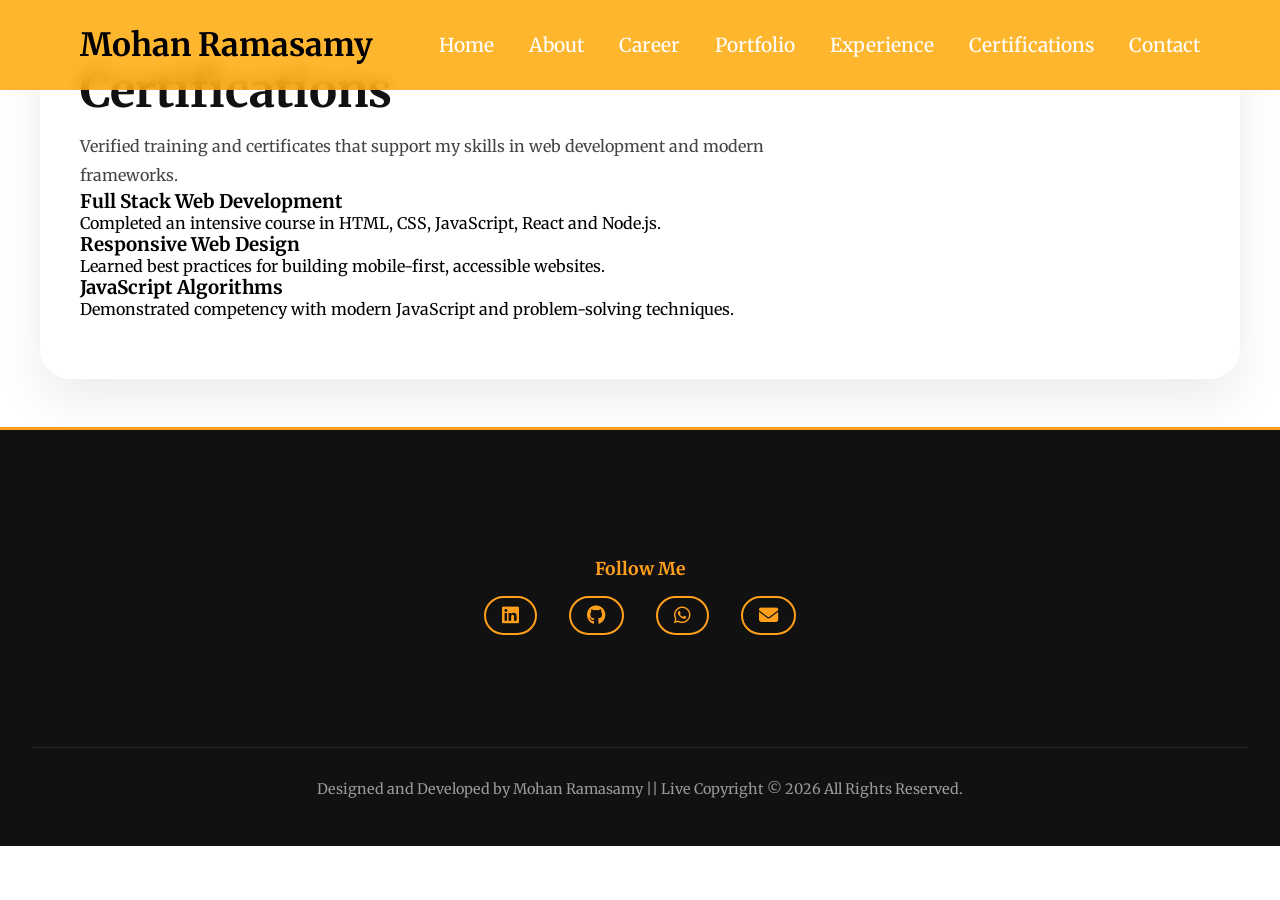
==== certifications.html @ 6d0824c8 "added some new section" ====
<!doctype html>
<html lang="en">
  <head>
    <meta charset="UTF-8" />
    <meta name="viewport" content="width=device-width, initial-scale=1.0" />
    <title>Certifications - Mohan Ramasamy</title>
    <link rel="icon" href="./images/Mohan linkedin profile.jpeg" />
    <link
      rel="stylesheet"
      href="https://cdnjs.cloudflare.com/ajax/libs/font-awesome/6.4.0/css/all.min.css"
    />
    <link rel="stylesheet" href="style.css" />
    <link rel="preconnect" href="https://fonts.googleapis.com" />
    <link rel="preconnect" href="https://fonts.gstatic.com" crossorigin />
    <link
      href="https://fonts.googleapis.com/css2?family=Alfa+Slab+One&family=Changa+One:ital@0;1&family=Pliant:ital,wght@0,100..900;1,100..900&display=swap"
      rel="stylesheet"
    />
    <link
      href="https://fonts.googleapis.com/css2?family=Alfa+Slab+One&family=Bungee+Shade&family=Changa+One:ital@0;1&family=Pliant:ital,wght@0,100..900;1,100..900&display=swap"
      rel="stylesheet"
    />
    <link
      href="https://fonts.googleapis.com/css2?family=Alfa+Slab+One&family=Bungee+Shade&family=Changa+One:ital@0;1&family=Merriweather:ital,opsz,wght@0,18..144,300..900;1,18..144,300..900&family=Pliant:ital,wght@0,100..900;1,100..900&display=swap"
      rel="stylesheet"
    />
  </head>
  <body>
    <header>
      <nav>
        <h1 class="name-bar">Mohan Ramasamy</h1>
        <ul class="home-bar">
          <li><a href="index.html#home">Home</a></li>
          <li><a href="index.html#about">About</a></li>
          <li><a href="index.html#career">Career</a></li>
          <li><a href="index.html#portfolio">Portfolio</a></li>
          <li><a href="experience.html">Experience</a></li>
          <li><a href="certifications.html">Certifications</a></li>
          <li><a href="contact.html">Contact</a></li>
        </ul>
      </nav>
    </header>

    <section id="certifications-page">
      <div class="section-panel certifications-panel">
        <div class="section-heading">
          <h2>Certifications</h2>
          <p>
            Verified training and certificates that support my skills in web
            development and modern frameworks.
          </p>
        </div>
        <div class="certifications-list">
          <div class="certification-card">
            <h3>Full Stack Web Development</h3>
            <p>
              Completed an intensive course in HTML, CSS, JavaScript, React and
              Node.js.
            </p>
          </div>
          <div class="certification-card">
            <h3>Responsive Web Design</h3>
            <p>
              Learned best practices for building mobile-first, accessible
              websites.
            </p>
          </div>
          <div class="certification-card">
            <h3>JavaScript Algorithms</h3>
            <p>
              Demonstrated competency with modern JavaScript and problem-solving
              techniques.
            </p>
          </div>
        </div>
      </div>
    </section>

    <footer id="footer">
      <div class="footer-content">
        <div class="footer-section" id="contact">
          <h3>Follow Me</h3>
          <div class="social-icons">
            <a
              href="https://linkedin.com/in/mohanramasamyy"
              target="_blank"
              class="social-icon linkedin"
            >
              <i class="fab fa-linkedin"></i>
            </a>
            <a
              href="https://github.com"
              target="_blank"
              class="social-icon github"
            >
              <i class="fab fa-github"></i>
            </a>
            <a
              href="https://wa.me/1234567890"
              target="_blank"
              class="social-icon whatsapp"
            >
              <i class="fab fa-whatsapp"></i>
            </a>
            <a
              href="mailto:mohanramasamy2005@gmail.com"
              class="social-icon mail"
            >
              <i class="fas fa-envelope"></i>
            </a>
          </div>
        </div>
      </div>
      <div class="footer-bottom">
        <p>
          Designed and Developed by Mohan Ramasamy ||
          <span class="badge">
            <span class="badge-text">Live</span>
            <span class="badge-dot"></span>
          </span>
          Copyright &copy; 2026 All Rights Reserved.
        </p>
      </div>
    </footer>
    <script src="script.js"></script>
  </body>
</html>
---- style.css ----
﻿:root {
  --primary: #ff9f1c;
  --dark: #111;
  --light: #f9f9f9;
}
* {
  margin: 0%;
  padding: 0%;
  box-sizing: border-box;
}
html {
  scroll-behavior: smooth;
}
body {
  /* color: white; */
  /* height:100vh; */
  font-family: "Merriweather", serif;
}
header {
  position: fixed;
  top: 0;
  left: 0;
  width: 100%;
  z-index: 1000;
}
nav {
  display: flex;
  justify-content: space-between;
  align-items: center;
  background-color: rgba(255, 166, 0, 0.814);
  padding: 25px 80px;
  /* background-color:rgba(204, 140, 11, 0.433); */
  backdrop-filter: blur(8px);
  /* position:fixed;
    top:0;
    left:0;
    width:100%;
    z-index:1000; */
}
.name-bar {
  /* width:100%;
    display:flex; */
  color: black;
  font-size: 2rem;
}
.home-bar {
  /*
    color: white;
    gap: 40px;
    padding: 0px 20px;*/
  font-size: 1.2rem;
  display: flex;
  gap: 35px;
  list-style: none;
}
.home-bar a {
  color: white;
  text-decoration: none;
  transition: 0.3s;
}
.home-bar a:hover {
  color: black;
}
#home {
  position: relative;
  min-height: 100vh;
  display: flex;
  align-items: center;
}
.sidebar1,
.sidebar2 {
  position: absolute;
  /* top: 0; */
  width: 65px;
  height: 50%;
  background-color: rgba(255, 166, 0, 0.814);
}
.sidebar1 {
  left: 0;
}
.sidebar2 {
  right: 0;
}
.container {
  width: 100%;
  display: flex;
  justify-content: space-between;
  align-items: center;
  padding: 120px 100px 50px;
}
.div-left {
  flex: 1;
  /* justify-content:center; */
  margin-left: 300px;
}
.div-right {
  flex: 1;
  display: flex;
  margin-right: 250px;
  justify-content: center;
}
.image {
  width: 500px;
  height: 500px;
  border-radius: 50%;
  overflow: hidden;
  border: 6px solid orange;
}
.image img {
  width: 100%;
  height: 100%;
  object-fit: cover;
}
.hi {
  font-size: 2.2rem;
  color: orange;
  font-family: "Alfa Slab One", serif;
  width: fit-content;
  /* padding-bottom: 10px;
     */
}
.name {
  font-size: 2.7rem;
  margin: 20px 0;
  font-family: "Bungee Shade", sans-serif;
  width: fit-content;
  /* padding: 10px;
    */
}
.role {
  /* font-size: 1.2rem;
    background-color: orange;
    padding: 10px 57px;
    display:inline-block;
    */
  width: fit-content;
  background: orange;
  color: black;
  padding: 10px 94.5px;
  margin-bottom: 15px;
}
.ready {
  /* font-size: 1.2rem;
    background-color: black;
    color: orange;
    padding: 10px 20px;
    margin-top: 15px; */
  /* display:inline-block; */
  width: fit-content;
  background: black;
  color: orange;
  padding: 10px 60px;
  margin-bottom: 20px;
}
.description {
  /* font-size: 1.1rem;
    padding: 10px;
    max-width: 600px;
    line-height: 1.5; */
  width: fit-content;
  max-width: 600px;
  line-height: 1.8;
  margin-bottom: 30px;
}
.buttons {
  /* display:flex;
    gap: 20px;
    margin: 0;
    */
  width: fit-content;
  display: flex;
  gap: 20px;
}
button {
  padding: 12px 28px;
  border: none;
  border-radius: 30px;
  cursor: pointer;
  font-size: 1rem;
  transition: 0.3s;
}
.hire-button {
  /* background-color: black;
    color: white;
    border: none;
    padding: 10px 20px;
    cursor: pointer;
    font-size: 1.1rem;
    border-radius: 20px; */
  background: black;
  color: white;
}
.resume-button {
  /* background-color: black;
    color: white;
    border: none;
    padding: 10px 20px;
    cursor: pointer;
    font-size: 1.1rem;
    border-radius: 20px; */
  background: black;
  color: white;
  /* border:2px solid orange; */
}
button:hover {
  transform: translateY(-4px);
}
#about {
  min-height: 100vh;
  padding: 80px;
  background: #f2f2f2;
  color: #111;
}
.about-panel {
  max-width: 1200px;
  margin: 0 auto;
  display: flex;
  gap: 30px;
}
.about-sidebar {
  width: 320px;
  display: flex;
  flex-direction: column;
  gap: 30px;
  background: #fff;
  border-radius: 20px;
  padding: 30px;
  box-shadow: 0 20px 50px rgba(0, 0, 0, 0.08);
}
.about-photo {
  width: 100%;
  aspect-ratio: 1 / 1;
  overflow: hidden;
  border-radius: 20px;
  border: 6px solid orange;
}
.about-photo img {
  width: 100%;
  height: 100%;
  object-fit: cover;
}
.about-menu {
  display: flex;
  flex-direction: column;
  gap: 16px;
}
.about-menu-label {
  color: orange;
  font-weight: 700;
  letter-spacing: 2px;
}
.about-menu a {
  color: #111;
  text-decoration: none;
  font-size: 1.05rem;
  padding: 12px 16px;
  border-radius: 12px;
  transition: background-color 0.25s ease;
}
.about-menu a:hover {
  background: rgba(255, 166, 0, 0.15);
}
.about-content {
  flex: 1;
  display: flex;
  flex-direction: column;
  gap: 30px;
}
.about-heading h2 {
  font-size: 4rem;
  letter-spacing: 4px;
  margin-bottom: 10px;
}
.about-subtitle {
  font-size: 1.2rem;
  color: #333;
  max-width: 700px;
}
.about-description {
  font-size: 1.05rem;
  line-height: 1.9;
  max-width: 760px;
  color: #444;
}
.about-highlights {
  display: flex;
  gap: 20px;
  flex-wrap: wrap;
}
.highlight-pill {
  background: orange;
  color: #111;
  border-radius: 999px;
  padding: 12px 24px;
  font-weight: 700;
  display: inline-block;
}
.about-services {
  display: grid;
  grid-template-columns: repeat(3, minmax(180px, 1fr));
  gap: 20px;
}
.service-card {
  display: flex;
  gap: 16px;
  align-items: flex-start;
  padding: 22px;
  background: #111;
  color: #fff;
  border-radius: 18px;
}
.service-icon {
  background: orange;
  width: 60px;
  height: 60px;
  border-radius: 16px;
  display: grid;
  place-items: center;
  font-size: 1.5rem;
}
.service-card h4 {
  margin: 0 0 8px;
  font-size: 1.05rem;
}
.service-card p {
  margin: 0;
  color: #ddd;
  line-height: 1.6;
  font-size: 0.95rem;
}
.about-facts {
  display: grid;
  grid-template-columns: repeat(3, minmax(150px, 1fr));
  gap: 18px;
}
.fact-card {
  padding: 24px;
  background: #111;
  color: #fff;
  border-radius: 20px;
  text-align: center;
}
.fact-card span {
  display: block;
  font-size: 2rem;
  font-weight: 700;
  margin-bottom: 12px;
}
.fact-card p {
  margin: 0;
  color: #ddd;
  font-size: 0.95rem;
}
#resume {
  min-height: 100vh;
  padding: 80px 40px;
  background: white;
  color: black;
}
.resume-panel {
  max-width: 1200px;
  margin: 0 auto;
  display: flex;
  flex-direction: column;
  gap: 40px;
}
.resume-header {
  display: flex;
  align-items: center;
  justify-content: space-between;
  gap: 20px;
  padding: 30px;
  background: #111;
  color: #fff;
  border-radius: 24px;
}
.resume-header h2 {
  font-size: 3rem;
  margin-bottom: 10px;
}
.resume-header p {
  max-width: 760px;
  line-height: 1.8;
  color: #ddd;
}
.resume-download {
  background: orange;
  border: none;
  color: #111;
  padding: 16px 28px;
  border-radius: 30px;
  font-weight: 700;
  cursor: pointer;
}
.resume-columns {
  display: grid;
  grid-template-columns: repeat(2, minmax(0, 1fr));
  gap: 30px;
}
.resume-card {
  background: #111;
  color: #fff;
  padding: 30px;
  border-radius: 24px;
  box-shadow: 0 20px 50px rgba(0, 0, 0, 0.12);
}
.resume-card h3 {
  color: orange;
  margin-bottom: 20px;
  font-size: 1.9rem;
}
.resume-card p {
  line-height: 1.8;
  color: #ccc;
}
.resume-block {
  margin-top: 30px;
}
.resume-block h4,
.resume-item h4 {
  margin-bottom: 10px;
  color: #fff;
}
.resume-skills {
  display: flex;
  flex-wrap: wrap;
  gap: 10px;
  margin-top: 10px;
}
.resume-skills span {
  background: orange;
  color: #111;
  padding: 8px 14px;
  border-radius: 999px;
  font-size: 0.95rem;
}
.resume-item {
  margin-bottom: 24px;
}
.resume-item p {
  margin: 0;
}
#skills {
  min-height: 100vh;
  display: flex;
  justify-content: center;
  align-items: center;
  padding: 80px;
  background: #111;
  color: white;
}
#projects {
  padding: 80px 40px;
  background: white;
  color: black;
}
#contact {
  padding: 80px 40px;
  background: #f2f2f2;
  color: #111;
}
.section-panel {
  max-width: 1200px;
  margin: 0 auto;
  padding: 60px 40px;
  background: #fff;
  border-radius: 30px;
  box-shadow: 0 20px 50px rgba(0, 0, 0, 0.08);
}
.section-heading h2 {
  font-size: 3rem;
  margin-bottom: 12px;
  color: #111;
}
.section-heading p {
  max-width: 760px;
  line-height: 1.8;
  color: #444;
}
.skills-grid {
  display: grid;
  grid-template-columns: repeat(3, minmax(220px, 1fr));
  gap: 18px;
  margin-top: 30px;
}
.skill {
  display: inline-flex;
  align-items: center;
  justify-content: center;
  margin: 0.5rem;
  padding: 0.9rem 1.4rem;
  background: #111;
  border-radius: 50px;
  font-size: 0.95rem;
  font-weight: 700;
  color: white;
}
.skill:hover {
  transform: scale(1.05);
}
.projects-grid {
  display: grid;
  grid-template-columns: repeat(2, minmax(250px, 1fr));
  gap: 24px;
  margin-top: 30px;
}
.project-item {
  background: #111;
  color: #fff;
  padding: 28px;
  border-radius: 24px;
  min-height: 220px;
}
.project-title {
  margin-bottom: 14px;
  font-size: 1.5rem;
}
.project-item p {
  line-height: 1.8;
  color: #ccc;
}
.tags {
  display: inline-block;
  margin-top: 18px;
  padding: 10px 16px;
  background: orange;
  color: #111;
  border-radius: 999px;
  font-size: 0.95rem;
}
.contact-layout {
  display: grid;
  grid-template-columns: 1fr 1.3fr;
  gap: 30px;
  margin-top: 30px;
}
.contact-info {
  display: grid;
  gap: 20px;
}
.contact-card {
  background: #111;
  color: #fff;
  padding: 24px;
  border-radius: 20px;
}
.contact-card h3 {
  margin-bottom: 10px;
}
.contact-card p {
  margin: 0;
  line-height: 1.8;
}
.contact-form {
  display: flex;
  flex-direction: column;
  gap: 18px;
}
.contact-form input,
.contact-form textarea {
  width: 100%;
  padding: 16px 18px;
  border: 1px solid #ddd;
  border-radius: 16px;
  font-size: 1rem;
}
.contact-form textarea {
  resize: vertical;
}
.contact-form button {
  width: fit-content;
  padding: 14px 28px;
  border: none;
  background: orange;
  color: #111;
  border-radius: 30px;
  font-weight: 700;
  cursor: pointer;
}
/* Footer Styles */
#footer {
  background: var(--dark);
  color: var(--light);
  padding: 3rem 2rem;
  margin-top: 3rem;
  border-top: 3px solid var(--primary);
}

.footer-content {
  display: grid;
  grid-template-columns: 1fr;
  justify-items: center;
  gap: 2rem;
  max-width: 1200px;
  margin: 0 auto 2rem;
  text-align: center;
  background: var(--dark) !important;
  border-radius: 0 !important;
  box-shadow: none !important;
}

.footer-section {
  background: transparent !important;
  box-shadow: none !important;
}

.footer-section h3 {
  color: var(--primary);
  margin-top: 0;
  margin-bottom: 1rem;
  font-size: 1.1rem;
}

.footer-section p {
  font-size: 0.95rem;
  line-height: 1.6;
  color: #bbb;
}

.footer-section ul {
  list-style: none;
  padding: 0;
  margin: 0;
}

.footer-section ul li {
  margin: 0.5rem 0;
}

.footer-section a {
  color: var(--primary);
  text-decoration: none;
  transition: all 0.3s ease;
  font-size: 0.95rem;
}

.footer-section a:hover {
  color: var(--light);
  text-decoration: underline;
}

.social-icons {
  display: flex;
  justify-content: center;
  gap: 2rem;
  flex-wrap: wrap;
  margin-top: 1rem;
}

.social-icons a {
  color: inherit;
}

.social-icon {
  display: flex;
  align-items: center;
  gap: 0.5rem;
  padding: 0.5rem 1rem;
  border: 2px solid var(--primary);
  border-radius: 25px;
  transition: all 0.3s ease;
  font-size: 0.9rem;
  font-weight: 500;
  color: var(--light);
}

.social-icon:hover {
  background-color: var(--primary);
  color: var(--dark);
  transform: translateY(-2px);
  box-shadow: 0 4px 8px rgba(0, 0, 0, 0.2);
}

.social-icon i {
  font-size: 1.2rem;
  color: var(--primary);
}

.footer-bottom {
  text-align: center;
  padding-top: 2rem;
  border-top: 1px solid rgba(255, 255, 255, 0.1);
  color: #999;
  font-size: 0.9rem;
}

.footer-bottom p {
  margin: 0;
}

/* Footer Responsive */
@media (max-width: 768px) {
  .footer-content {
    grid-template-columns: 1fr;
    gap: 1.5rem;
  }

  #footer {
    padding: 2rem 1rem;
  }

  .social-icons {
    gap: 1rem;
  }

  .social-icon {
    padding: 0.4rem 0.8rem;
    font-size: 0.8rem;
  }

  .social-icon i {
    font-size: 1rem;
  }
}
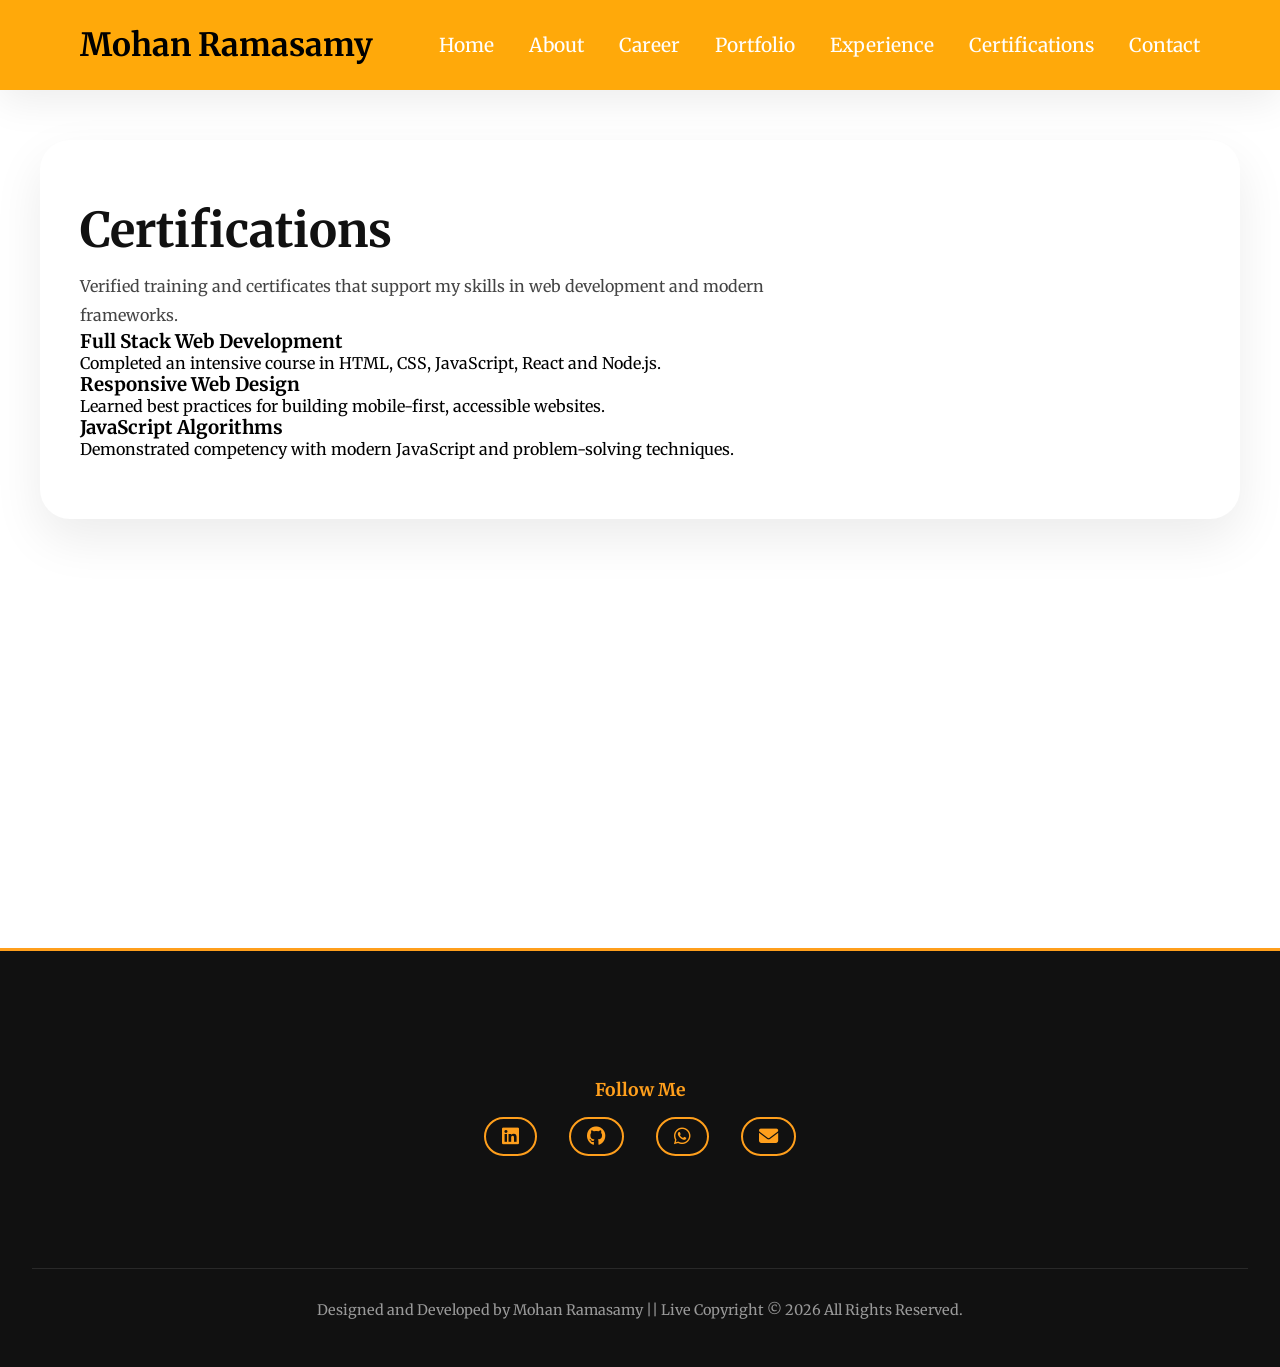
==== commit be7e26ea: "added some new sections in html file" ====
--- a/certifications.html
+++ b/certifications.html
@@ -33,9 +33,21 @@
           <li><a href="index.html#home">Home</a></li>
           <li><a href="index.html#about">About</a></li>
           <li><a href="index.html#career">Career</a></li>
-          <li><a href="index.html#portfolio">Portfolio</a></li>
-          <li><a href="experience.html">Experience</a></li>
-          <li><a href="certifications.html">Certifications</a></li>
+          <li><a href="portfolio.html">Portfolio</a></li>
+          <li class="dropdown">
+            <a href="#" class="dropdown-toggle">Experience</a>
+            <ul class="dropdown-menu">
+              <li><a href="experience.html">Experience</a></li>
+              <li><a href="projects.html">Projects</a></li>
+            </ul>
+          </li>
+          <li class="dropdown">
+            <a href="#" class="dropdown-toggle active">Certifications</a>
+            <ul class="dropdown-menu">
+              <li><a href="course.html">Course</a></li>
+              <li><a href="tech-non-tech.html">Tech & Non-Tech</a></li>
+            </ul>
+          </li>
           <li><a href="contact.html">Contact</a></li>
         </ul>
       </nav>
--- a/style.css
+++ b/style.css
@@ -10,6 +10,11 @@
 }
 html {
   scroll-behavior: smooth;
+  scroll-padding-top: 170px;
+}
+section[id] {
+  position: relative;
+  scroll-margin-top: 170px;
 }
 body {
   /* color: white; */
@@ -22,20 +27,23 @@
   left: 0;
   width: 100%;
   z-index: 1000;
+  transition:
+    transform 280ms ease,
+    box-shadow 280ms ease;
+  overflow: visible;
+}
+header.hidden {
+  transform: translateY(-100%);
 }
 nav {
   display: flex;
   justify-content: space-between;
   align-items: center;
-  background-color: rgba(255, 166, 0, 0.814);
+  background-color: rgba(255, 166, 0, 0.96);
   padding: 25px 80px;
-  /* background-color:rgba(204, 140, 11, 0.433); */
+  box-shadow: 0 10px 40px rgba(0, 0, 0, 0.08);
   backdrop-filter: blur(8px);
-  /* position:fixed;
-    top:0;
-    left:0;
-    width:100%;
-    z-index:1000; */
+  overflow: visible !important;
 }
 .name-bar {
   /* width:100%;
@@ -52,14 +60,58 @@
   display: flex;
   gap: 35px;
   list-style: none;
+  overflow: visible;
 }
 .home-bar a {
   color: white;
   text-decoration: none;
   transition: 0.3s;
 }
-.home-bar a:hover {
+.home-bar li {
+  position: relative;
+  overflow: visible;
+}
+.home-bar a:hover,
+.home-bar a.active,
+nav a.active {
+  color: black !important;
+}
+.dropdown-menu {
+  display: none;
+  position: absolute;
+  top: 100%;
+  left: 0;
+  background: rgba(255, 255, 255, 0.95);
+  border-radius: 14px;
+  box-shadow: 0 16px 40px rgba(0, 0, 0, 0.12);
+  list-style: none;
+  margin: 0;
+  padding: 10px 0;
+  min-width: 210px;
+  z-index: 2000;
+}
+.dropdown-menu li {
+  padding: 0;
+}
+.dropdown-menu a {
+  display: block;
+  padding: 10px 20px;
+  color: #111;
+  text-decoration: none;
+  font-weight: 600;
+  white-space: nowrap;
+}
+.dropdown-menu a:hover {
   color: black;
+  background: orange;
+}
+.dropdown {
+  display: inline-flex;
+  position: relative;
+  overflow: visible;
+}
+.dropdown:hover .dropdown-menu {
+  display: block !important;
 }
 #home {
   position: relative;
@@ -177,156 +229,348 @@
   border-radius: 30px;
   cursor: pointer;
   font-size: 1rem;
-  transition: 0.3s;
-}
-.hire-button {
-  /* background-color: black;
-    color: white;
-    border: none;
-    padding: 10px 20px;
-    cursor: pointer;
-    font-size: 1.1rem;
-    border-radius: 20px; */
+  transition:
+    transform 0.3s ease,
+    background-color 0.3s ease;
+}
+.hire-button,
+.resume-button {
   background: black;
   color: white;
 }
-.resume-button {
-  /* background-color: black;
-    color: white;
-    border: none;
-    padding: 10px 20px;
-    cursor: pointer;
-    font-size: 1.1rem;
-    border-radius: 20px; */
-  background: black;
-  color: white;
-  /* border:2px solid orange; */
+.hire-button:hover,
+.resume-button:hover {
+  background: #ff9f1c;
+  color: black;
 }
 button:hover {
   transform: translateY(-4px);
 }
+#about,
+#career {
+  min-height: 100vh;
+  padding: 100px 40px 40px;
+  display: flex;
+  align-items: center;
+}
+
 #about {
+  background: linear-gradient(135deg, #eef4ff 0%, #ffffff 55%, #f9f9ff 100%);
+  color: #111;
+}
+
+.about-panel,
+.career-panel {
+  width: 100%;
+  min-height: calc(100vh - 140px);
+  margin: 0 auto;
+  display: flex;
+  align-items: center;
+  justify-content: space-between;
+  gap: 40px;
+  padding: 40px;
+  background: #fff;
+  border-radius: 32px;
+  box-shadow: 0 32px 90px rgba(1, 3, 7, 0.12);
+}
+
+.career-panel {
+  background: linear-gradient(180deg, #f9fbff 0%, #ffffff 100%);
+}
+
+section#portfolio,
+#projects-page,
+#certifications-page,
+#contact-page,
+#course-page,
+#tech-non-tech-page {
+  padding-top: 140px;
   min-height: 100vh;
-  padding: 80px;
+}
+
+#experience-page {
+  padding: 140px 40px 80px;
+  min-height: 100vh;
   background: #f2f2f2;
+}
+
+.experience-panel {
+  max-width: 1180px;
+  padding: 60px 40px;
+  border-radius: 30px;
+  box-shadow: 0 20px 50px rgba(0, 0, 0, 0.08);
+}
+
+.experience-panel .section-heading { margin-bottom: 70px; }
+.experience-panel .section-heading h2 {
+  margin: 0 0 12px;
   color: #111;
-}
-.about-panel {
-  max-width: 1200px;
+  font-size: clamp(2.5rem, 5vw, 4.5rem);
+  line-height: 1.03;
+  letter-spacing: .02em;
+}
+.experience-panel .section-heading p { max-width: 760px; }
+
+.projects-panel {
+  margin-top: 60px;
+}
+
+#projects-page, .portfolio-page { background: #f2f2f2; }
+#projects-page .projects-panel, .portfolio-page .projects-panel { max-width: 1200px; }
+.portfolio-page .projects-panel { margin-top: 0; }
+section#portfolio .projects-panel { margin-top: 0; }
+.projects-panel { padding: 60px 40px; border-radius: 30px; box-shadow: 0 20px 50px rgba(0, 0, 0, 0.08); }
+#projects-page .portfolio-heading h2,
+.portfolio-page .portfolio-heading h2,
+section#portfolio .portfolio-heading h2 {
+  margin: 0;
+  color: #111;
+  font-size: clamp(2.5rem, 5vw, 4.5rem);
+  line-height: 1.03;
+  letter-spacing: .02em;
+}
+#projects-page .portfolio-heading,
+.portfolio-page .portfolio-heading,
+section#portfolio .portfolio-heading { margin-bottom: 0; }
+#projects-page .portfolio-heading h4,
+.portfolio-page .portfolio-heading h4,
+section#portfolio .portfolio-heading h4 { max-width: 760px; margin: 0; color: #444; font-size: 1rem; font-weight: 400; line-height: 1.8; }
+.projects-eyebrow { margin: 0 0 10px !important; color: var(--primary) !important; font-size: .78rem !important; font-weight: 800; letter-spacing: .12em; }
+.projects-summary { display: grid; grid-template-columns: repeat(3, 1fr); margin: 35px 0 42px; overflow: hidden; border: 1px solid rgba(255, 159, 28, .25); border-radius: 20px; background: #fffaf3; }
+.projects-summary div { padding: 20px 26px; border-right: 1px solid rgba(255, 159, 28, .25); }
+.projects-summary div:last-child { border: 0; }
+.projects-summary strong { display: block; color: #111; font-size: 1.5rem; }
+.projects-summary span { color: #666; font-size: .88rem; }
+#projects-page .projects-grid, .portfolio-page .projects-grid { margin-top: 0; }
+#projects-page .project-item, .portfolio-page .project-item, section#portfolio .project-item { border: 1px solid #ececec; border-radius: 22px; }
+#projects-page .project-image, .portfolio-page .project-image, section#portfolio .project-image { position: relative; aspect-ratio: 16 / 9; }
+.project-number { position: absolute; top: 14px; left: 14px; display: grid; width: 36px; height: 36px; place-items: center; border-radius: 50%; background: var(--primary); color: #111; font-size: .78rem; font-weight: 800; }
+#projects-page .project-info, .portfolio-page .project-info { padding: 22px; gap: 12px; }
+#projects-page .project-info, .portfolio-page .project-info, section#portfolio .project-info { padding: 22px; gap: 12px; }
+#projects-page .project-title, .portfolio-page .project-title, section#portfolio .project-title { font-size: 1.1rem; line-height: 1.35; }
+.project-tags { display: flex; flex-wrap: wrap; gap: 8px; margin-top: 4px; }
+.project-tags span { padding: 6px 10px; border-radius: 999px; background: #fff1dc; color: #8c5100; font-size: .74rem; font-weight: 700; }
+section#portfolio:not(.portfolio-page) .projects-grid { counter-reset: portfolio-activity; }
+section#portfolio:not(.portfolio-page) .project-item { position: relative; counter-increment: portfolio-activity; }
+section#portfolio:not(.portfolio-page) .project-item::before { content: counter(portfolio-activity, decimal-leading-zero); position: absolute; z-index: 2; top: 14px; left: 14px; display: grid; width: 36px; height: 36px; place-items: center; border-radius: 50%; background: var(--primary); color: #111; font-size: .78rem; font-weight: 800; }
+section#portfolio:not(.portfolio-page) .project-tag { padding: 6px 10px; border-radius: 999px; background: #fff1dc; color: #8c5100; font-size: .74rem; font-weight: 700; }
+
+.career-section {
+  display: flex;
+  justify-content: space-between;
+  align-items: flex-start;
+  gap: 40px;
+  max-width: 1180px;
   margin: 0 auto;
-  display: flex;
-  gap: 30px;
+}
+
+.career-left {
+  flex: 0 0 44%;
+  display: flex;
+  flex-direction: column;
+  gap: 24px;
+}
+
+.career-left .section-heading h2 {
+  font-size: clamp(3rem, 4vw, 4.4rem);
+  letter-spacing: 0.04em;
+  margin: 0 0 22px;
+}
+.career-eyebrow { margin: 0 0 10px !important; color: var(--primary) !important; font-size: .78rem !important; font-weight: 800; letter-spacing: .12em; }
+
+.career-left .section-heading p {
+  color: #555;
+  line-height: 1.9;
+  font-size: 1.05rem;
+  margin: 0;
+}
+
+.career-right {
+  flex: 0 0 52%;
+}
+
+.career-card {
+  background: #fff;
+  border-radius: 32px;
+  padding: 40px;
+  box-shadow: 0 28px 80px rgba(12, 35, 80, 0.08);
+  border: 1px solid rgba(255, 159, 28, 0.2);
+  transition:
+    transform 0.3s ease,
+    box-shadow 0.3s ease,
+    background-color 0.3s ease;
+}
+
+.career-card:hover {
+  transform: translateY(-6px);
+  box-shadow: 0 32px 80px rgba(255, 159, 28, 0.16);
+  background: #fffdf9;
+}
+
+.career-card-heading { display: flex; align-items: center; justify-content: space-between; gap: 20px; margin-bottom: 20px; }
+.career-card h3 {
+  font-size: 1.7rem;
+  margin: 0;
+  letter-spacing: 0.02em;
+}
+.career-card-heading span { color: var(--primary); font-size: .8rem; font-weight: 800; letter-spacing: .08em; }
+
+.education-item {
+  padding: 24px 0;
+  border-top: 1px solid #f0f3ff;
+}
+
+.education-item:first-child {
+  border-top: none;
+}
+
+.education-item h4 {
+  font-size: 1.2rem;
+  margin: 0 0 10px;
+}
+
+.education-item p {
+  margin: 0 0 8px;
+  color: #666;
+  font-size: 0.95rem;
+}
+
+.education-item span {
+  display: block;
+  color: #999;
+  font-size: 0.95rem;
+}
+
+.career-left .resume-button {
+  width: fit-content;
+}
+
+@media (max-width: 960px) {
+  .career-section {
+    flex-direction: column;
+  }
+  .career-right,
+  .career-left {
+    flex: 1;
+  }
+}
+
+@media (max-width: 720px) {
+  .career-panel {
+    padding: 40px 20px;
+  }
+  .career-card {
+    padding: 28px;
+  }
 }
 .about-sidebar {
-  width: 320px;
-  display: flex;
-  flex-direction: column;
-  gap: 30px;
-  background: #fff;
-  border-radius: 20px;
-  padding: 30px;
-  box-shadow: 0 20px 50px rgba(0, 0, 0, 0.08);
+  flex: 0 0 44%;
+  display: flex;
+  justify-content: center;
+  align-items: center;
 }
 .about-photo {
   width: 100%;
+  max-width: 460px;
   aspect-ratio: 1 / 1;
   overflow: hidden;
-  border-radius: 20px;
+  border-radius: 50%;
   border: 6px solid orange;
+  box-shadow: 0 26px 50px rgba(16, 64, 122, 0.18);
 }
 .about-photo img {
   width: 100%;
   height: 100%;
   object-fit: cover;
 }
-.about-menu {
-  display: flex;
-  flex-direction: column;
-  gap: 16px;
-}
-.about-menu-label {
-  color: orange;
-  font-weight: 700;
-  letter-spacing: 2px;
-}
-.about-menu a {
-  color: #111;
-  text-decoration: none;
-  font-size: 1.05rem;
-  padding: 12px 16px;
-  border-radius: 12px;
-  transition: background-color 0.25s ease;
-}
-.about-menu a:hover {
-  background: rgba(255, 166, 0, 0.15);
-}
 .about-content {
   flex: 1;
   display: flex;
   flex-direction: column;
-  gap: 30px;
+  gap: 24px;
 }
 .about-heading h2 {
-  font-size: 4rem;
-  letter-spacing: 4px;
-  margin-bottom: 10px;
-}
-.about-subtitle {
-  font-size: 1.2rem;
-  color: #333;
-  max-width: 700px;
+  font-size: clamp(2.8rem, 4vw, 4.2rem);
+  line-height: 1.02;
+  letter-spacing: 0.02em;
+  color: #111;
+  margin: 0;
 }
 .about-description {
   font-size: 1.05rem;
   line-height: 1.9;
   max-width: 760px;
   color: #444;
+  margin: 0;
 }
 .about-highlights {
   display: flex;
-  gap: 20px;
+  gap: 16px;
   flex-wrap: wrap;
 }
 .highlight-pill {
-  background: orange;
-  color: #111;
+  background: #0a1b2a;
+  color: #fff;
   border-radius: 999px;
-  padding: 12px 24px;
+  padding: 14px 26px;
   font-weight: 700;
   display: inline-block;
 }
-.about-services {
-  display: grid;
-  grid-template-columns: repeat(3, minmax(180px, 1fr));
-  gap: 20px;
-}
-.service-card {
+.about-actions {
   display: flex;
   gap: 16px;
-  align-items: flex-start;
-  padding: 22px;
-  background: #111;
-  color: #fff;
-  border-radius: 18px;
-}
-.service-icon {
-  background: orange;
-  width: 60px;
-  height: 60px;
-  border-radius: 16px;
-  display: grid;
-  place-items: center;
-  font-size: 1.5rem;
-}
-.service-card h4 {
-  margin: 0 0 8px;
-  font-size: 1.05rem;
-}
-.service-card p {
-  margin: 0;
-  color: #ddd;
-  line-height: 1.6;
-  font-size: 0.95rem;
+  flex-wrap: wrap;
+}
+
+.about-actions .hire-button,
+.about-actions .resume-button {
+  padding: 14px 30px;
+  border: none;
+  border-radius: 30px;
+  background: black;
+  color: white;
+  font-weight: 700;
+  cursor: pointer;
+  transition:
+    transform 0.3s ease,
+    background-color 0.3s ease;
+}
+
+.about-actions .hire-button:hover,
+.about-actions .resume-button:hover {
+  background: #ff9f1c;
+  color: black;
+  transform: translateY(-2px);
+}
+
+@media (max-width: 960px) {
+  .about-panel {
+    flex-direction: column;
+    padding: 30px;
+  }
+  .about-sidebar {
+    width: 100%;
+  }
+}
+
+@media (max-width: 720px) {
+  #about {
+    padding: 60px 20px;
+  }
+  .about-panel {
+    gap: 24px;
+  }
+  .about-heading h2 {
+    font-size: 2.4rem;
+  }
+  .about-description {
+    font-size: 1rem;
+  }
+  .resume-button,
+  .hire-button {
+    width: fit-content;
+    padding: 14px 28px;
+  }
 }
 .about-facts {
   display: grid;
@@ -476,6 +720,53 @@
   max-width: 760px;
   line-height: 1.8;
   color: #444;
+}
+
+/* Course completion gallery */
+.course-page {
+  min-height: 100vh;
+  padding: 140px 40px 80px;
+  background: #f2f2f2;
+}
+
+.course-showcase {
+  max-width: 1180px;
+  margin: 0 auto;
+  padding: 60px 40px;
+  background: #fff;
+  border-radius: 30px;
+  box-shadow: 0 20px 50px rgba(0, 0, 0, 0.08);
+}
+
+.course-heading { margin-bottom: 70px; }
+.course-eyebrow { margin: 0 0 10px; color: var(--primary); font-size: .78rem; font-weight: 800; letter-spacing: .14em; }
+.course-heading h2 { margin: 0; color: #111; font-size: clamp(2.5rem, 5vw, 4.5rem); line-height: 1.03; letter-spacing: .02em; }
+.certification-summary { display: grid; grid-template-columns: repeat(3, 1fr); margin: 0 0 38px; overflow: hidden; border: 1px solid rgba(255, 159, 28, .25); border-radius: 20px; background: #fffaf3; }
+.certification-summary div { padding: 20px 26px; border-right: 1px solid rgba(255, 159, 28, .25); }
+.certification-summary div:last-child { border-right: 0; }
+.certification-summary strong { display: block; color: #111; font-size: 1.5rem; }
+.certification-summary span { color: #666; font-size: .88rem; }
+.course-tabs { display: flex; flex-wrap: wrap; gap: 34px; margin-bottom: 54px; }
+.course-tab { border: 0; background: transparent; font: inherit; font-size: .93rem; cursor: pointer; }
+.course-grid { display: grid; grid-template-columns: repeat(3, minmax(0, 1fr)); gap: 58px 32px; counter-reset: certificate; }
+.course-card { position: relative; min-width: 0; counter-increment: certificate; }
+.course-card[hidden] { display: none; }
+.course-card::before { content: counter(certificate, decimal-leading-zero); position: absolute; z-index: 2; top: 14px; left: 14px; display: grid; width: 36px; height: 36px; place-items: center; border-radius: 50%; background: var(--primary); color: #111; font-size: .78rem; font-weight: 800; }
+.course-card h3 { margin: 18px 0 5px; color: #0b0b0b; font-size: clamp(.98rem, 1.4vw, 1.18rem); line-height: 1.25; letter-spacing: -.02em; }
+.course-card p { margin: 0; color: #767676; font-size: .96rem; line-height: 1.45; }
+.course-image { width: 100%; aspect-ratio: 16 / 10; overflow: hidden; border-radius: 12px; background: #f7f9ff; box-shadow: 0 10px 25px rgba(30, 30, 30, .07); }
+.course-image img { width: 100%; height: 100%; display: block; object-fit: cover; transition: transform .25s ease; }
+.course-card:hover .course-image img { transform: scale(1.05); }
+@media (max-width: 800px) {
+  .course-page { padding: 115px 24px 50px; }
+  .course-showcase { padding: 40px 24px; }
+  .course-heading { margin-bottom: 48px; }
+  .course-tabs { gap: 24px; margin-bottom: 38px; }
+  .course-grid { grid-template-columns: repeat(2, minmax(0, 1fr)); gap: 38px 22px; }
+}
+
+@media (max-width: 520px) {
+  .course-grid { grid-template-columns: 1fr; }
 }
 .skills-grid {
   display: grid;
@@ -500,33 +791,383 @@
 }
 .projects-grid {
   display: grid;
-  grid-template-columns: repeat(2, minmax(250px, 1fr));
-  gap: 24px;
+  grid-template-columns: repeat(auto-fit, minmax(280px, 1fr));
+  gap: 30px;
   margin-top: 30px;
 }
 .project-item {
-  background: #111;
-  color: #fff;
-  padding: 28px;
-  border-radius: 24px;
-  min-height: 220px;
+  background: #fff;
+  color: #111;
+  border-radius: 30px;
+  overflow: hidden;
+  box-shadow: 0 26px 70px rgba(18, 54, 120, 0.08);
+  transition:
+    transform 0.3s ease,
+    box-shadow 0.3s ease;
+  display: flex;
+  flex-direction: column;
+}
+.project-item:hover {
+  transform: translateY(-4px);
+  box-shadow: 0 32px 90px rgba(18, 54, 120, 0.15);
+}
+.project-item {
+  cursor: pointer;
+}
+.project-image {
+  width: 100%;
+  aspect-ratio: 16 / 10;
+  overflow: hidden;
+  background: #f7f9ff;
+}
+.project-image img {
+  width: 100%;
+  height: 100%;
+  object-fit: cover;
+  display: block;
+}
+.project-info {
+  padding: 24px;
+  display: flex;
+  flex-direction: column;
+  gap: 14px;
 }
 .project-title {
-  margin-bottom: 14px;
-  font-size: 1.5rem;
+  margin: 0;
+  font-size: 1.25rem;
+  letter-spacing: 0.02em;
 }
 .project-item p {
   line-height: 1.8;
-  color: #ccc;
-}
-.tags {
+  color: #555;
+  margin: 0;
+}
+.project-tag {
   display: inline-block;
-  margin-top: 18px;
-  padding: 10px 16px;
-  background: orange;
-  color: #111;
+  padding: 10px 18px;
   border-radius: 999px;
+  background: rgba(74, 90, 255, 0.12);
+  color: #3b47ff;
+  font-size: 0.9rem;
+  font-weight: 700;
+}
+.projects-tabs {
+  display: flex;
+  gap: 18px;
+  margin-top: 20px;
+}
+.tab {
+  color: #6f6f95;
+  text-decoration: none;
+  font-weight: 700;
+  padding: 10px 18px;
+  border-radius: 999px;
+  transition:
+    background-color 0.3s ease,
+    color 0.3s ease;
+}
+.tab.active,
+.tab:hover {
+  color: #1f1f4b;
+  background: rgba(74, 90, 255, 0.12);
+}
+.portfolio-heading {
+  display: flex;
+  justify-content: space-between;
+  align-items: flex-start;
+  gap: 30px;
+}
+.portfolio-heading > div {
+  display: flex;
+  flex-direction: column;
+  gap: 14px;
+}
+.portfolio-heading h2 {
+  margin: 0;
+}
+.portfolio-heading p {
+  max-width: 620px;
+  color: #555;
+  line-height: 1.8;
+  margin: 0;
+}
+
+.experience-top {
+  display: grid;
+  grid-template-columns: repeat(3, minmax(240px, 1fr));
+  gap: 24px;
+  margin-top: 54px;
+}
+
+.experience-eyebrow, .detail-label {
+  color: var(--primary) !important;
+  font-size: .78rem !important;
+  font-weight: 800;
+  letter-spacing: .12em;
+}
+
+.experience-summary {
+  display: grid;
+  grid-template-columns: repeat(3, 1fr);
+  margin-top: 34px;
+  border: 1px solid rgba(255, 159, 28, .25);
+  border-radius: 20px;
+  overflow: hidden;
+  background: #fffaf3;
+}
+
+.experience-summary div { padding: 20px 26px; border-right: 1px solid rgba(255, 159, 28, .25); }
+.experience-summary div:last-child { border-right: 0; }
+.experience-summary strong { display: block; color: #111; font-size: 1.5rem; }
+.experience-summary span { color: #666; font-size: .88rem; }
+
+.experience-card {
+  background: rgba(255, 255, 255, 0.95);
+  border-radius: 24px;
+  padding: 28px 24px;
+  border: 1px solid #ececec;
+  box-shadow: 0 20px 60px rgba(0, 0, 0, 0.06);
+  transition: transform .25s ease, box-shadow .25s ease;
+}
+.experience-card:hover { transform: translateY(-7px); box-shadow: 0 24px 50px rgba(255, 159, 28, .16); }
+.experience-card-top { display: flex; align-items: center; justify-content: space-between; margin-bottom: 26px; }
+.experience-number { color: var(--primary); font-size: .85rem; font-weight: 800; letter-spacing: .12em; }
+.experience-icon { display: grid; width: 42px; height: 42px; place-items: center; border-radius: 50%; background: #fff1dc; color: #c36e00; }
+
+.experience-card h3 {
+  margin: 0 0 12px;
+  font-size: 1.18rem;
+  line-height: 1.45;
+}
+
+.experience-card p {
+  margin: 8px 0;
+  color: #575757;
+  line-height: 1.7;
+}
+
+.experience-role {
+  font-weight: 800;
+  color: #1f1f4b;
+}
+
+.experience-period,
+.experience-location {
+  color: #777;
   font-size: 0.95rem;
+}
+.experience-location i { margin-right: 5px; color: var(--primary); }
+.experience-tags { display: flex; flex-wrap: wrap; gap: 8px; margin-top: 20px; }
+.experience-tags span { padding: 6px 10px; border-radius: 999px; background: #fff1dc; color: #8c5100; font-size: .76rem; font-weight: 700; }
+
+.experience-details {
+  display: grid;
+  grid-template-columns: repeat(3, minmax(220px, 1fr));
+  gap: 28px;
+  margin-top: 48px;
+}
+
+.detail-column h4 {
+  margin-bottom: 18px;
+  font-size: 1rem;
+  text-transform: uppercase;
+  letter-spacing: 0.12em;
+}
+.detail-column { padding: 26px; border-radius: 20px; background: #fafafa; border: 1px solid #ececec; }
+.detail-column .detail-label { display: block; margin-bottom: 14px; }
+
+.detail-column p {
+  color: #555;
+  line-height: 1.9;
+}
+
+.experience-gallery-section {
+  margin-top: 48px;
+}
+
+.experience-gallery-section h3 {
+  margin-bottom: 24px;
+  font-size: 1.4rem;
+}
+
+.experience-gallery {
+  display: grid;
+  grid-template-columns: repeat(3, minmax(0, 1fr));
+  gap: 18px;
+}
+
+.experience-gallery figure { position: relative; margin: 0; overflow: hidden; border-radius: 24px; }
+.experience-gallery img {
+  width: 100%;
+  height: 240px;
+  object-fit: cover;
+  display: block;
+  transition: transform .3s ease;
+}
+.experience-gallery figure:hover img { transform: scale(1.06); }
+.experience-gallery figcaption { position: absolute; right: 14px; bottom: 14px; left: 14px; padding: 10px 12px; border-radius: 10px; background: rgba(17, 17, 17, .76); color: #fff; font-size: .84rem; font-weight: 700; }
+
+@media (max-width: 760px) {
+  .experience-top, .experience-details, .experience-gallery { grid-template-columns: 1fr; }
+  .experience-summary { grid-template-columns: 1fr; }
+  .experience-summary div { border-right: 0; border-bottom: 1px solid rgba(255, 159, 28, .25); }
+  .experience-summary div:last-child { border-bottom: 0; }
+  .projects-summary { grid-template-columns: 1fr; }
+  .projects-summary div { border-right: 0; border-bottom: 1px solid rgba(255, 159, 28, .25); }
+  .projects-summary div:last-child { border-bottom: 0; }
+  .certification-summary { grid-template-columns: 1fr; }
+  .certification-summary div { border-right: 0; border-bottom: 1px solid rgba(255, 159, 28, .25); }
+  .certification-summary div:last-child { border-bottom: 0; }
+}
+
+.portfolio-modal {
+  position: fixed;
+  inset: 0;
+  display: none;
+  align-items: center;
+  justify-content: center;
+  background: rgba(5, 12, 32, 0.82);
+  z-index: 2000;
+  backdrop-filter: blur(10px);
+  opacity: 0;
+  transition: opacity 180ms ease;
+}
+
+.portfolio-modal.open {
+  display: flex;
+  opacity: 1;
+}
+
+.portfolio-modal-backdrop {
+  position: absolute;
+  inset: 0;
+  background: rgba(5, 12, 32, 0.92);
+}
+
+.portfolio-modal-content {
+  position: relative;
+  max-width: 95vw;
+  max-height: 95vh;
+  width: min(960px, 100%);
+  padding: 24px;
+  background: rgba(255, 255, 255, 0.96);
+  border: 1px solid rgba(148, 163, 184, 0.18);
+  border-radius: 30px;
+  box-shadow: 0 45px 140px rgba(8, 16, 40, 0.35);
+  z-index: 1;
+  display: flex;
+  flex-direction: column;
+  gap: 18px;
+  overflow: hidden;
+}
+
+.portfolio-modal-image-wrapper {
+  /* position: relative; */
+  width: 100%;
+  display: flex;
+  align-items: center;
+  justify-content: center;
+  gap: 16px;
+}
+
+.portfolio-modal-close {
+  position: absolute;
+  top: 18px;
+  right: 18px;
+  width: 48px;
+  height: 48px;
+  border: none;
+  border-radius: 50%;
+  background: rgba(17, 24, 39, 0.95);
+  color: #fff;
+  font-size: 1.75rem;
+  font-weight: 800;
+  cursor: pointer;
+  box-shadow: 0 16px 30px rgba(17, 24, 39, 0.28);
+}
+
+.portfolio-modal-close:hover {
+  background: rgba(17, 24, 39, 1);
+}
+
+.portfolio-modal-content img {
+  width: 100%;
+  max-height: 74vh;
+  object-fit: contain;
+  border-radius: 24px;
+  background: #eef4ff;
+  box-shadow: 0 24px 60px rgba(15, 23, 42, 0.12);
+}
+
+.portfolio-modal-nav {
+  position: absolute;
+  top: 50%;
+  transform: translateY(-50%);
+  width: 56px;
+  height: 56px;
+  border: none;
+  border-radius: 50%;
+  background: rgba(15, 23, 42, 0.92);
+  color: #f8fafc;
+  font-size: 2rem;
+  line-height: 1;
+  cursor: pointer;
+  box-shadow: 0 22px 48px rgba(15, 23, 42, 0.28);
+  transition:
+    transform 0.2s ease,
+    background-color 0.2s ease,
+    box-shadow 0.2s ease;
+}
+
+.portfolio-modal-prev {
+  left: 16px;
+}
+
+.portfolio-modal-next {
+  right: 16px;
+}
+
+.portfolio-modal-nav:hover {
+  transform: translateY(-50%) scale(1.05);
+  background: rgba(15, 23, 42, 1);
+  box-shadow: 0 26px 56px rgba(15, 23, 42, 0.36);
+}
+
+.portfolio-modal-content p {
+  margin: 0;
+  color: #24303f;
+  font-size: 0.95rem;
+  text-align: left;
+  line-height: 1.7;
+}
+
+@media (max-width: 780px) {
+  .portfolio-heading {
+    flex-direction: column;
+    align-items: flex-start;
+  }
+  .portfolio-modal {
+    align-items: flex-end;
+    padding: 16px;
+  }
+  .portfolio-modal-content {
+    width: 100%;
+    max-width: 100%;
+    max-height: 90vh;
+    padding: 18px;
+    border-radius: 24px;
+  }
+  .portfolio-modal-close {
+    top: 14px;
+    right: 14px;
+    width: 44px;
+    height: 44px;
+    font-size: 1.5rem;
+  }
+  .portfolio-modal-nav {
+    width: 48px;
+    height: 48px;
+  }
 }
 .contact-layout {
   display: grid;
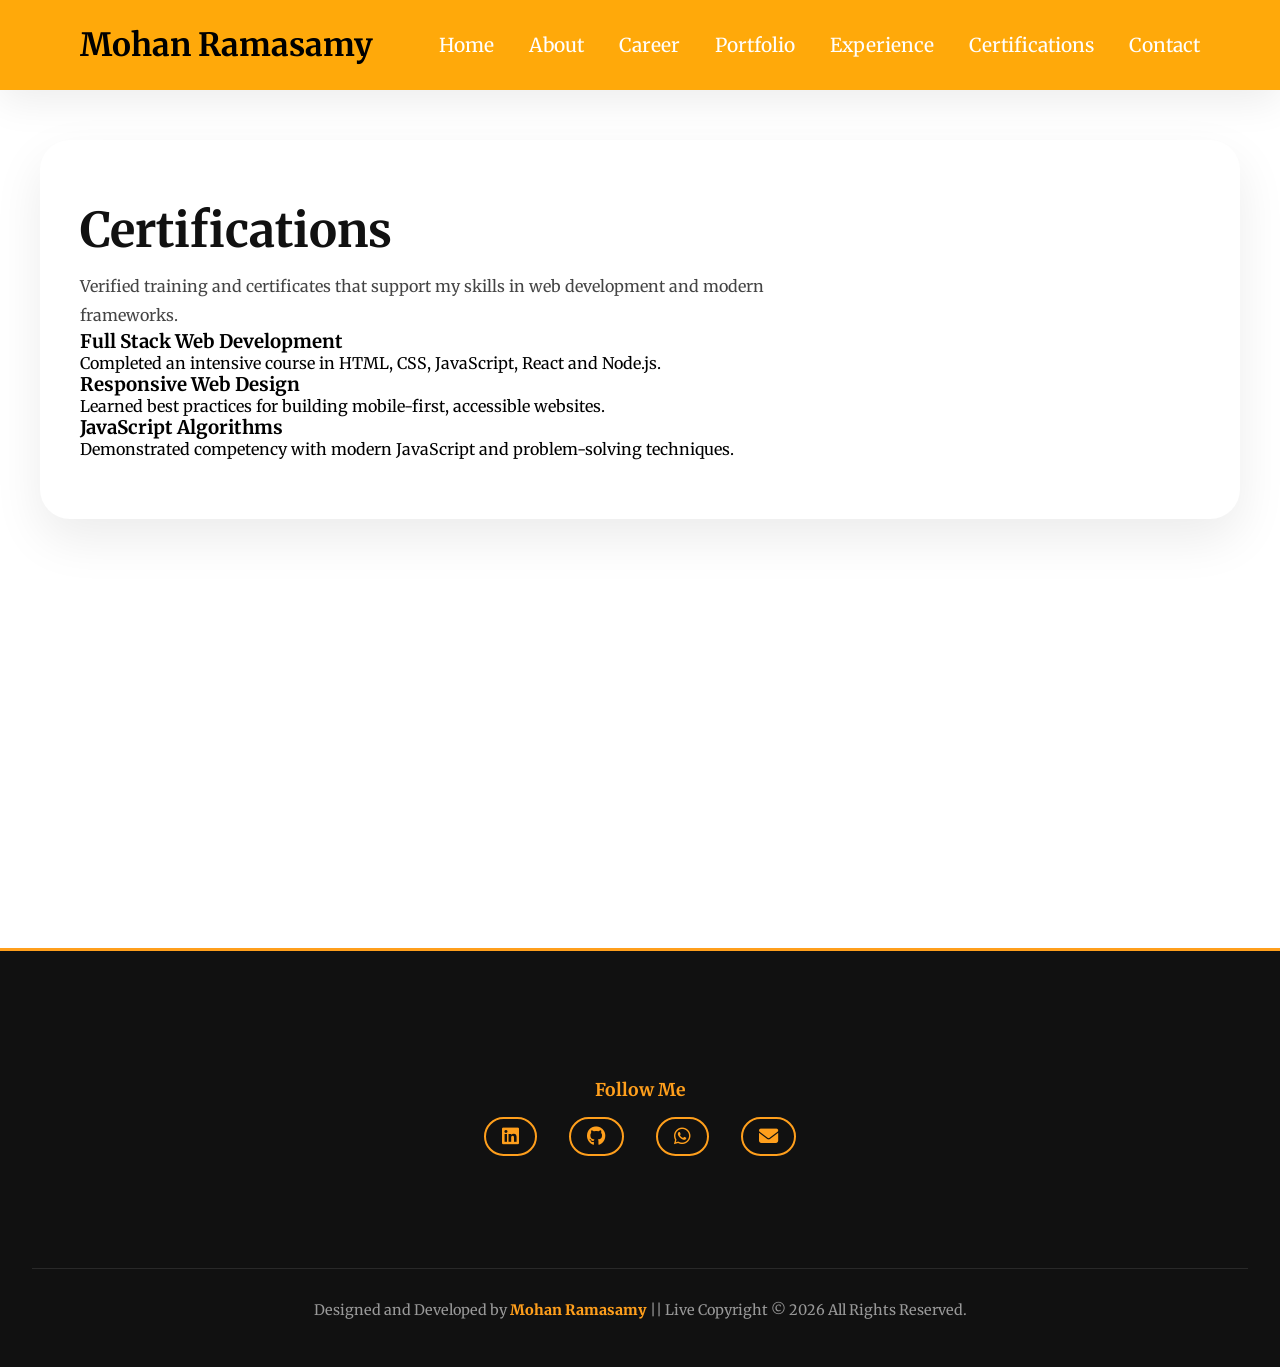
==== commit 3bc42415: "updated some functions in" ====
--- a/certifications.html
+++ b/certifications.html
@@ -101,14 +101,14 @@
               <i class="fab fa-linkedin"></i>
             </a>
             <a
-              href="https://github.com"
+              href="https://github.com/mohanramasamy2005-eng"
               target="_blank"
               class="social-icon github"
             >
               <i class="fab fa-github"></i>
             </a>
             <a
-              href="https://wa.me/1234567890"
+              href="https://wa.me/919047719620"
               target="_blank"
               class="social-icon whatsapp"
             >
@@ -125,7 +125,9 @@
       </div>
       <div class="footer-bottom">
         <p>
-          Designed and Developed by Mohan Ramasamy ||
+          Designed and Developed by
+          <a href="./index.html" class="footer-author-link">Mohan Ramasamy</a>
+          ||
           <span class="badge">
             <span class="badge-text">Live</span>
             <span class="badge-dot"></span>
--- a/style.css
+++ b/style.css
@@ -15,6 +15,9 @@
 section[id] {
   position: relative;
   scroll-margin-top: 170px;
+}
+.section-hidden {
+  display: none !important;
 }
 body {
   /* color: white; */
@@ -301,25 +304,43 @@
   box-shadow: 0 20px 50px rgba(0, 0, 0, 0.08);
 }
 
-.experience-panel .section-heading { margin-bottom: 70px; }
+.experience-panel .section-heading {
+  margin-bottom: 70px;
+}
 .experience-panel .section-heading h2 {
   margin: 0 0 12px;
   color: #111;
   font-size: clamp(2.5rem, 5vw, 4.5rem);
   line-height: 1.03;
-  letter-spacing: .02em;
-}
-.experience-panel .section-heading p { max-width: 760px; }
+  letter-spacing: 0.02em;
+}
+.experience-panel .section-heading p {
+  max-width: 760px;
+}
 
 .projects-panel {
   margin-top: 60px;
 }
 
-#projects-page, .portfolio-page { background: #f2f2f2; }
-#projects-page .projects-panel, .portfolio-page .projects-panel { max-width: 1200px; }
-.portfolio-page .projects-panel { margin-top: 0; }
-section#portfolio .projects-panel { margin-top: 0; }
-.projects-panel { padding: 60px 40px; border-radius: 30px; box-shadow: 0 20px 50px rgba(0, 0, 0, 0.08); }
+#projects-page,
+.portfolio-page {
+  background: #f2f2f2;
+}
+#projects-page .projects-panel,
+.portfolio-page .projects-panel {
+  max-width: 1200px;
+}
+.portfolio-page .projects-panel {
+  margin-top: 0;
+}
+section#portfolio .projects-panel {
+  margin-top: 0;
+}
+.projects-panel {
+  padding: 60px 40px;
+  border-radius: 30px;
+  box-shadow: 0 20px 50px rgba(0, 0, 0, 0.08);
+}
 #projects-page .portfolio-heading h2,
 .portfolio-page .portfolio-heading h2,
 section#portfolio .portfolio-heading h2 {
@@ -327,33 +348,147 @@
   color: #111;
   font-size: clamp(2.5rem, 5vw, 4.5rem);
   line-height: 1.03;
-  letter-spacing: .02em;
+  letter-spacing: 0.02em;
 }
 #projects-page .portfolio-heading,
 .portfolio-page .portfolio-heading,
-section#portfolio .portfolio-heading { margin-bottom: 0; }
+section#portfolio .portfolio-heading {
+  margin-bottom: 0;
+}
 #projects-page .portfolio-heading h4,
 .portfolio-page .portfolio-heading h4,
-section#portfolio .portfolio-heading h4 { max-width: 760px; margin: 0; color: #444; font-size: 1rem; font-weight: 400; line-height: 1.8; }
-.projects-eyebrow { margin: 0 0 10px !important; color: var(--primary) !important; font-size: .78rem !important; font-weight: 800; letter-spacing: .12em; }
-.projects-summary { display: grid; grid-template-columns: repeat(3, 1fr); margin: 35px 0 42px; overflow: hidden; border: 1px solid rgba(255, 159, 28, .25); border-radius: 20px; background: #fffaf3; }
-.projects-summary div { padding: 20px 26px; border-right: 1px solid rgba(255, 159, 28, .25); }
-.projects-summary div:last-child { border: 0; }
-.projects-summary strong { display: block; color: #111; font-size: 1.5rem; }
-.projects-summary span { color: #666; font-size: .88rem; }
-#projects-page .projects-grid, .portfolio-page .projects-grid { margin-top: 0; }
-#projects-page .project-item, .portfolio-page .project-item, section#portfolio .project-item { border: 1px solid #ececec; border-radius: 22px; }
-#projects-page .project-image, .portfolio-page .project-image, section#portfolio .project-image { position: relative; aspect-ratio: 16 / 9; }
-.project-number { position: absolute; top: 14px; left: 14px; display: grid; width: 36px; height: 36px; place-items: center; border-radius: 50%; background: var(--primary); color: #111; font-size: .78rem; font-weight: 800; }
-#projects-page .project-info, .portfolio-page .project-info { padding: 22px; gap: 12px; }
-#projects-page .project-info, .portfolio-page .project-info, section#portfolio .project-info { padding: 22px; gap: 12px; }
-#projects-page .project-title, .portfolio-page .project-title, section#portfolio .project-title { font-size: 1.1rem; line-height: 1.35; }
-.project-tags { display: flex; flex-wrap: wrap; gap: 8px; margin-top: 4px; }
-.project-tags span { padding: 6px 10px; border-radius: 999px; background: #fff1dc; color: #8c5100; font-size: .74rem; font-weight: 700; }
-section#portfolio:not(.portfolio-page) .projects-grid { counter-reset: portfolio-activity; }
-section#portfolio:not(.portfolio-page) .project-item { position: relative; counter-increment: portfolio-activity; }
-section#portfolio:not(.portfolio-page) .project-item::before { content: counter(portfolio-activity, decimal-leading-zero); position: absolute; z-index: 2; top: 14px; left: 14px; display: grid; width: 36px; height: 36px; place-items: center; border-radius: 50%; background: var(--primary); color: #111; font-size: .78rem; font-weight: 800; }
-section#portfolio:not(.portfolio-page) .project-tag { padding: 6px 10px; border-radius: 999px; background: #fff1dc; color: #8c5100; font-size: .74rem; font-weight: 700; }
+section#portfolio .portfolio-heading h4 {
+  max-width: 760px;
+  margin: 0;
+  color: #444;
+  font-size: 1rem;
+  font-weight: 400;
+  line-height: 1.8;
+}
+.projects-eyebrow {
+  margin: 0 0 10px !important;
+  color: var(--primary) !important;
+  font-size: 0.78rem !important;
+  font-weight: 800;
+  letter-spacing: 0.12em;
+}
+.projects-summary {
+  display: grid;
+  grid-template-columns: repeat(3, 1fr);
+  margin: 35px 0 42px;
+  overflow: hidden;
+  border: 1px solid rgba(255, 159, 28, 0.25);
+  border-radius: 20px;
+  background: #fffaf3;
+}
+.projects-summary div {
+  padding: 20px 26px;
+  border-right: 1px solid rgba(255, 159, 28, 0.25);
+}
+.projects-summary div:last-child {
+  border: 0;
+}
+.projects-summary strong {
+  display: block;
+  color: #111;
+  font-size: 1.5rem;
+}
+.projects-summary span {
+  color: #666;
+  font-size: 0.88rem;
+}
+#projects-page .projects-grid,
+.portfolio-page .projects-grid {
+  margin-top: 0;
+}
+#projects-page .project-item,
+.portfolio-page .project-item,
+section#portfolio .project-item {
+  border: 1px solid #ececec;
+  border-radius: 22px;
+}
+#projects-page .project-image,
+.portfolio-page .project-image,
+section#portfolio .project-image {
+  position: relative;
+  aspect-ratio: 16 / 9;
+}
+.project-number {
+  position: absolute;
+  top: 14px;
+  left: 14px;
+  display: grid;
+  width: 36px;
+  height: 36px;
+  place-items: center;
+  border-radius: 50%;
+  background: var(--primary);
+  color: #111;
+  font-size: 0.78rem;
+  font-weight: 800;
+}
+#projects-page .project-info,
+.portfolio-page .project-info {
+  padding: 22px;
+  gap: 12px;
+}
+#projects-page .project-info,
+.portfolio-page .project-info,
+section#portfolio .project-info {
+  padding: 22px;
+  gap: 12px;
+}
+#projects-page .project-title,
+.portfolio-page .project-title,
+section#portfolio .project-title {
+  font-size: 1.1rem;
+  line-height: 1.35;
+}
+.project-tags {
+  display: flex;
+  flex-wrap: wrap;
+  gap: 8px;
+  margin-top: 4px;
+}
+.project-tags span {
+  padding: 6px 10px;
+  border-radius: 999px;
+  background: #fff1dc;
+  color: #8c5100;
+  font-size: 0.74rem;
+  font-weight: 700;
+}
+section#portfolio:not(.portfolio-page) .projects-grid {
+  counter-reset: portfolio-activity;
+}
+section#portfolio:not(.portfolio-page) .project-item {
+  position: relative;
+  counter-increment: portfolio-activity;
+}
+section#portfolio:not(.portfolio-page) .project-item::before {
+  content: counter(portfolio-activity, decimal-leading-zero);
+  position: absolute;
+  z-index: 2;
+  top: 14px;
+  left: 14px;
+  display: grid;
+  width: 36px;
+  height: 36px;
+  place-items: center;
+  border-radius: 50%;
+  background: var(--primary);
+  color: #111;
+  font-size: 0.78rem;
+  font-weight: 800;
+}
+section#portfolio:not(.portfolio-page) .project-tag {
+  padding: 6px 10px;
+  border-radius: 999px;
+  background: #fff1dc;
+  color: #8c5100;
+  font-size: 0.74rem;
+  font-weight: 700;
+}
 
 .career-section {
   display: flex;
@@ -376,7 +511,13 @@
   letter-spacing: 0.04em;
   margin: 0 0 22px;
 }
-.career-eyebrow { margin: 0 0 10px !important; color: var(--primary) !important; font-size: .78rem !important; font-weight: 800; letter-spacing: .12em; }
+.career-eyebrow {
+  margin: 0 0 10px !important;
+  color: var(--primary) !important;
+  font-size: 0.78rem !important;
+  font-weight: 800;
+  letter-spacing: 0.12em;
+}
 
 .career-left .section-heading p {
   color: #555;
@@ -407,13 +548,24 @@
   background: #fffdf9;
 }
 
-.career-card-heading { display: flex; align-items: center; justify-content: space-between; gap: 20px; margin-bottom: 20px; }
+.career-card-heading {
+  display: flex;
+  align-items: center;
+  justify-content: space-between;
+  gap: 20px;
+  margin-bottom: 20px;
+}
 .career-card h3 {
   font-size: 1.7rem;
   margin: 0;
   letter-spacing: 0.02em;
 }
-.career-card-heading span { color: var(--primary); font-size: .8rem; font-weight: 800; letter-spacing: .08em; }
+.career-card-heading span {
+  color: var(--primary);
+  font-size: 0.8rem;
+  font-weight: 800;
+  letter-spacing: 0.08em;
+}
 
 .education-item {
   padding: 24px 0;
@@ -738,35 +890,146 @@
   box-shadow: 0 20px 50px rgba(0, 0, 0, 0.08);
 }
 
-.course-heading { margin-bottom: 70px; }
-.course-eyebrow { margin: 0 0 10px; color: var(--primary); font-size: .78rem; font-weight: 800; letter-spacing: .14em; }
-.course-heading h2 { margin: 0; color: #111; font-size: clamp(2.5rem, 5vw, 4.5rem); line-height: 1.03; letter-spacing: .02em; }
-.certification-summary { display: grid; grid-template-columns: repeat(3, 1fr); margin: 0 0 38px; overflow: hidden; border: 1px solid rgba(255, 159, 28, .25); border-radius: 20px; background: #fffaf3; }
-.certification-summary div { padding: 20px 26px; border-right: 1px solid rgba(255, 159, 28, .25); }
-.certification-summary div:last-child { border-right: 0; }
-.certification-summary strong { display: block; color: #111; font-size: 1.5rem; }
-.certification-summary span { color: #666; font-size: .88rem; }
-.course-tabs { display: flex; flex-wrap: wrap; gap: 34px; margin-bottom: 54px; }
-.course-tab { border: 0; background: transparent; font: inherit; font-size: .93rem; cursor: pointer; }
-.course-grid { display: grid; grid-template-columns: repeat(3, minmax(0, 1fr)); gap: 58px 32px; counter-reset: certificate; }
-.course-card { position: relative; min-width: 0; counter-increment: certificate; }
-.course-card[hidden] { display: none; }
-.course-card::before { content: counter(certificate, decimal-leading-zero); position: absolute; z-index: 2; top: 14px; left: 14px; display: grid; width: 36px; height: 36px; place-items: center; border-radius: 50%; background: var(--primary); color: #111; font-size: .78rem; font-weight: 800; }
-.course-card h3 { margin: 18px 0 5px; color: #0b0b0b; font-size: clamp(.98rem, 1.4vw, 1.18rem); line-height: 1.25; letter-spacing: -.02em; }
-.course-card p { margin: 0; color: #767676; font-size: .96rem; line-height: 1.45; }
-.course-image { width: 100%; aspect-ratio: 16 / 10; overflow: hidden; border-radius: 12px; background: #f7f9ff; box-shadow: 0 10px 25px rgba(30, 30, 30, .07); }
-.course-image img { width: 100%; height: 100%; display: block; object-fit: cover; transition: transform .25s ease; }
-.course-card:hover .course-image img { transform: scale(1.05); }
+.course-heading {
+  margin-bottom: 70px;
+}
+.course-eyebrow {
+  margin: 0 0 10px;
+  color: var(--primary);
+  font-size: 0.78rem;
+  font-weight: 800;
+  letter-spacing: 0.14em;
+}
+.course-heading h2 {
+  margin: 0;
+  color: #111;
+  font-size: clamp(2.5rem, 5vw, 4.5rem);
+  line-height: 1.03;
+  letter-spacing: 0.02em;
+}
+.certification-summary {
+  display: grid;
+  grid-template-columns: repeat(3, 1fr);
+  margin: 0 0 38px;
+  overflow: hidden;
+  border: 1px solid rgba(255, 159, 28, 0.25);
+  border-radius: 20px;
+  background: #fffaf3;
+}
+.certification-summary div {
+  padding: 20px 26px;
+  border-right: 1px solid rgba(255, 159, 28, 0.25);
+}
+.certification-summary div:last-child {
+  border-right: 0;
+}
+.certification-summary strong {
+  display: block;
+  color: #111;
+  font-size: 1.5rem;
+}
+.certification-summary span {
+  color: #666;
+  font-size: 0.88rem;
+}
+.course-tabs {
+  display: flex;
+  flex-wrap: wrap;
+  gap: 34px;
+  margin-bottom: 54px;
+}
+.course-tab {
+  border: 0;
+  background: transparent;
+  font: inherit;
+  font-size: 0.93rem;
+  cursor: pointer;
+}
+.course-grid {
+  display: grid;
+  grid-template-columns: repeat(3, minmax(0, 1fr));
+  gap: 58px 32px;
+  counter-reset: certificate;
+}
+.course-card {
+  position: relative;
+  min-width: 0;
+  counter-increment: certificate;
+}
+.course-card[hidden] {
+  display: none;
+}
+.course-card::before {
+  content: counter(certificate, decimal-leading-zero);
+  position: absolute;
+  z-index: 2;
+  top: 14px;
+  left: 14px;
+  display: grid;
+  width: 36px;
+  height: 36px;
+  place-items: center;
+  border-radius: 50%;
+  background: var(--primary);
+  color: #111;
+  font-size: 0.78rem;
+  font-weight: 800;
+}
+.course-card h3 {
+  margin: 18px 0 5px;
+  color: #0b0b0b;
+  font-size: clamp(0.98rem, 1.4vw, 1.18rem);
+  line-height: 1.25;
+  letter-spacing: -0.02em;
+}
+.course-card p {
+  margin: 0;
+  color: #767676;
+  font-size: 0.96rem;
+  line-height: 1.45;
+}
+.course-image {
+  width: 100%;
+  aspect-ratio: 16 / 10;
+  overflow: hidden;
+  border-radius: 12px;
+  background: #f7f9ff;
+  box-shadow: 0 10px 25px rgba(30, 30, 30, 0.07);
+}
+.course-image img {
+  width: 100%;
+  height: 100%;
+  display: block;
+  object-fit: cover;
+  transition: transform 0.25s ease;
+}
+.course-card:hover .course-image img {
+  transform: scale(1.05);
+}
 @media (max-width: 800px) {
-  .course-page { padding: 115px 24px 50px; }
-  .course-showcase { padding: 40px 24px; }
-  .course-heading { margin-bottom: 48px; }
-  .course-tabs { gap: 24px; margin-bottom: 38px; }
-  .course-grid { grid-template-columns: repeat(2, minmax(0, 1fr)); gap: 38px 22px; }
+  .course-page {
+    padding: 115px 24px 50px;
+  }
+  .course-showcase {
+    padding: 40px 24px;
+  }
+  .course-heading {
+    margin-bottom: 48px;
+  }
+  .course-tabs {
+    gap: 24px;
+    margin-bottom: 38px;
+  }
+  .course-grid {
+    grid-template-columns: repeat(2, minmax(0, 1fr));
+    gap: 38px 22px;
+  }
 }
 
 @media (max-width: 520px) {
-  .course-grid { grid-template-columns: 1fr; }
+  .course-grid {
+    grid-template-columns: 1fr;
+  }
 }
 .skills-grid {
   display: grid;
@@ -899,27 +1162,40 @@
   margin-top: 54px;
 }
 
-.experience-eyebrow, .detail-label {
+.experience-eyebrow,
+.detail-label {
   color: var(--primary) !important;
-  font-size: .78rem !important;
+  font-size: 0.78rem !important;
   font-weight: 800;
-  letter-spacing: .12em;
+  letter-spacing: 0.12em;
 }
 
 .experience-summary {
   display: grid;
   grid-template-columns: repeat(3, 1fr);
   margin-top: 34px;
-  border: 1px solid rgba(255, 159, 28, .25);
+  border: 1px solid rgba(255, 159, 28, 0.25);
   border-radius: 20px;
   overflow: hidden;
   background: #fffaf3;
 }
 
-.experience-summary div { padding: 20px 26px; border-right: 1px solid rgba(255, 159, 28, .25); }
-.experience-summary div:last-child { border-right: 0; }
-.experience-summary strong { display: block; color: #111; font-size: 1.5rem; }
-.experience-summary span { color: #666; font-size: .88rem; }
+.experience-summary div {
+  padding: 20px 26px;
+  border-right: 1px solid rgba(255, 159, 28, 0.25);
+}
+.experience-summary div:last-child {
+  border-right: 0;
+}
+.experience-summary strong {
+  display: block;
+  color: #111;
+  font-size: 1.5rem;
+}
+.experience-summary span {
+  color: #666;
+  font-size: 0.88rem;
+}
 
 .experience-card {
   background: rgba(255, 255, 255, 0.95);
@@ -927,12 +1203,35 @@
   padding: 28px 24px;
   border: 1px solid #ececec;
   box-shadow: 0 20px 60px rgba(0, 0, 0, 0.06);
-  transition: transform .25s ease, box-shadow .25s ease;
-}
-.experience-card:hover { transform: translateY(-7px); box-shadow: 0 24px 50px rgba(255, 159, 28, .16); }
-.experience-card-top { display: flex; align-items: center; justify-content: space-between; margin-bottom: 26px; }
-.experience-number { color: var(--primary); font-size: .85rem; font-weight: 800; letter-spacing: .12em; }
-.experience-icon { display: grid; width: 42px; height: 42px; place-items: center; border-radius: 50%; background: #fff1dc; color: #c36e00; }
+  transition:
+    transform 0.25s ease,
+    box-shadow 0.25s ease;
+}
+.experience-card:hover {
+  transform: translateY(-7px);
+  box-shadow: 0 24px 50px rgba(255, 159, 28, 0.16);
+}
+.experience-card-top {
+  display: flex;
+  align-items: center;
+  justify-content: space-between;
+  margin-bottom: 26px;
+}
+.experience-number {
+  color: var(--primary);
+  font-size: 0.85rem;
+  font-weight: 800;
+  letter-spacing: 0.12em;
+}
+.experience-icon {
+  display: grid;
+  width: 42px;
+  height: 42px;
+  place-items: center;
+  border-radius: 50%;
+  background: #fff1dc;
+  color: #c36e00;
+}
 
 .experience-card h3 {
   margin: 0 0 12px;
@@ -956,9 +1255,24 @@
   color: #777;
   font-size: 0.95rem;
 }
-.experience-location i { margin-right: 5px; color: var(--primary); }
-.experience-tags { display: flex; flex-wrap: wrap; gap: 8px; margin-top: 20px; }
-.experience-tags span { padding: 6px 10px; border-radius: 999px; background: #fff1dc; color: #8c5100; font-size: .76rem; font-weight: 700; }
+.experience-location i {
+  margin-right: 5px;
+  color: var(--primary);
+}
+.experience-tags {
+  display: flex;
+  flex-wrap: wrap;
+  gap: 8px;
+  margin-top: 20px;
+}
+.experience-tags span {
+  padding: 6px 10px;
+  border-radius: 999px;
+  background: #fff1dc;
+  color: #8c5100;
+  font-size: 0.76rem;
+  font-weight: 700;
+}
 
 .experience-details {
   display: grid;
@@ -973,8 +1287,16 @@
   text-transform: uppercase;
   letter-spacing: 0.12em;
 }
-.detail-column { padding: 26px; border-radius: 20px; background: #fafafa; border: 1px solid #ececec; }
-.detail-column .detail-label { display: block; margin-bottom: 14px; }
+.detail-column {
+  padding: 26px;
+  border-radius: 20px;
+  background: #fafafa;
+  border: 1px solid #ececec;
+}
+.detail-column .detail-label {
+  display: block;
+  margin-bottom: 14px;
+}
 
 .detail-column p {
   color: #555;
@@ -996,28 +1318,71 @@
   gap: 18px;
 }
 
-.experience-gallery figure { position: relative; margin: 0; overflow: hidden; border-radius: 24px; }
+.experience-gallery figure {
+  position: relative;
+  margin: 0;
+  overflow: hidden;
+  border-radius: 24px;
+}
 .experience-gallery img {
   width: 100%;
   height: 240px;
   object-fit: cover;
   display: block;
-  transition: transform .3s ease;
-}
-.experience-gallery figure:hover img { transform: scale(1.06); }
-.experience-gallery figcaption { position: absolute; right: 14px; bottom: 14px; left: 14px; padding: 10px 12px; border-radius: 10px; background: rgba(17, 17, 17, .76); color: #fff; font-size: .84rem; font-weight: 700; }
+  transition: transform 0.3s ease;
+}
+.experience-gallery figure:hover img {
+  transform: scale(1.06);
+}
+.experience-gallery figcaption {
+  position: absolute;
+  right: 14px;
+  bottom: 14px;
+  left: 14px;
+  padding: 10px 12px;
+  border-radius: 10px;
+  background: rgba(17, 17, 17, 0.76);
+  color: #fff;
+  font-size: 0.84rem;
+  font-weight: 700;
+}
 
 @media (max-width: 760px) {
-  .experience-top, .experience-details, .experience-gallery { grid-template-columns: 1fr; }
-  .experience-summary { grid-template-columns: 1fr; }
-  .experience-summary div { border-right: 0; border-bottom: 1px solid rgba(255, 159, 28, .25); }
-  .experience-summary div:last-child { border-bottom: 0; }
-  .projects-summary { grid-template-columns: 1fr; }
-  .projects-summary div { border-right: 0; border-bottom: 1px solid rgba(255, 159, 28, .25); }
-  .projects-summary div:last-child { border-bottom: 0; }
-  .certification-summary { grid-template-columns: 1fr; }
-  .certification-summary div { border-right: 0; border-bottom: 1px solid rgba(255, 159, 28, .25); }
-  .certification-summary div:last-child { border-bottom: 0; }
+  .experience-top,
+  .experience-details,
+  .experience-gallery {
+    grid-template-columns: 1fr;
+  }
+  .experience-summary {
+    grid-template-columns: 1fr;
+  }
+  .experience-summary div {
+    border-right: 0;
+    border-bottom: 1px solid rgba(255, 159, 28, 0.25);
+  }
+  .experience-summary div:last-child {
+    border-bottom: 0;
+  }
+  .projects-summary {
+    grid-template-columns: 1fr;
+  }
+  .projects-summary div {
+    border-right: 0;
+    border-bottom: 1px solid rgba(255, 159, 28, 0.25);
+  }
+  .projects-summary div:last-child {
+    border-bottom: 0;
+  }
+  .certification-summary {
+    grid-template-columns: 1fr;
+  }
+  .certification-summary div {
+    border-right: 0;
+    border-bottom: 1px solid rgba(255, 159, 28, 0.25);
+  }
+  .certification-summary div:last-child {
+    border-bottom: 0;
+  }
 }
 
 .portfolio-modal {
@@ -1329,6 +1694,18 @@
   margin: 0;
 }
 
+/* Footer Author Link */
+.footer-author-link {
+  color: var(--primary);
+  text-decoration: none;
+  font-weight: 800;
+  transition: all 0.3s ease;
+}
+.footer-author-link:hover {
+  color: var(--light);
+  text-decoration: underline;
+}
+
 /* Footer Responsive */
 @media (max-width: 768px) {
   .footer-content {
